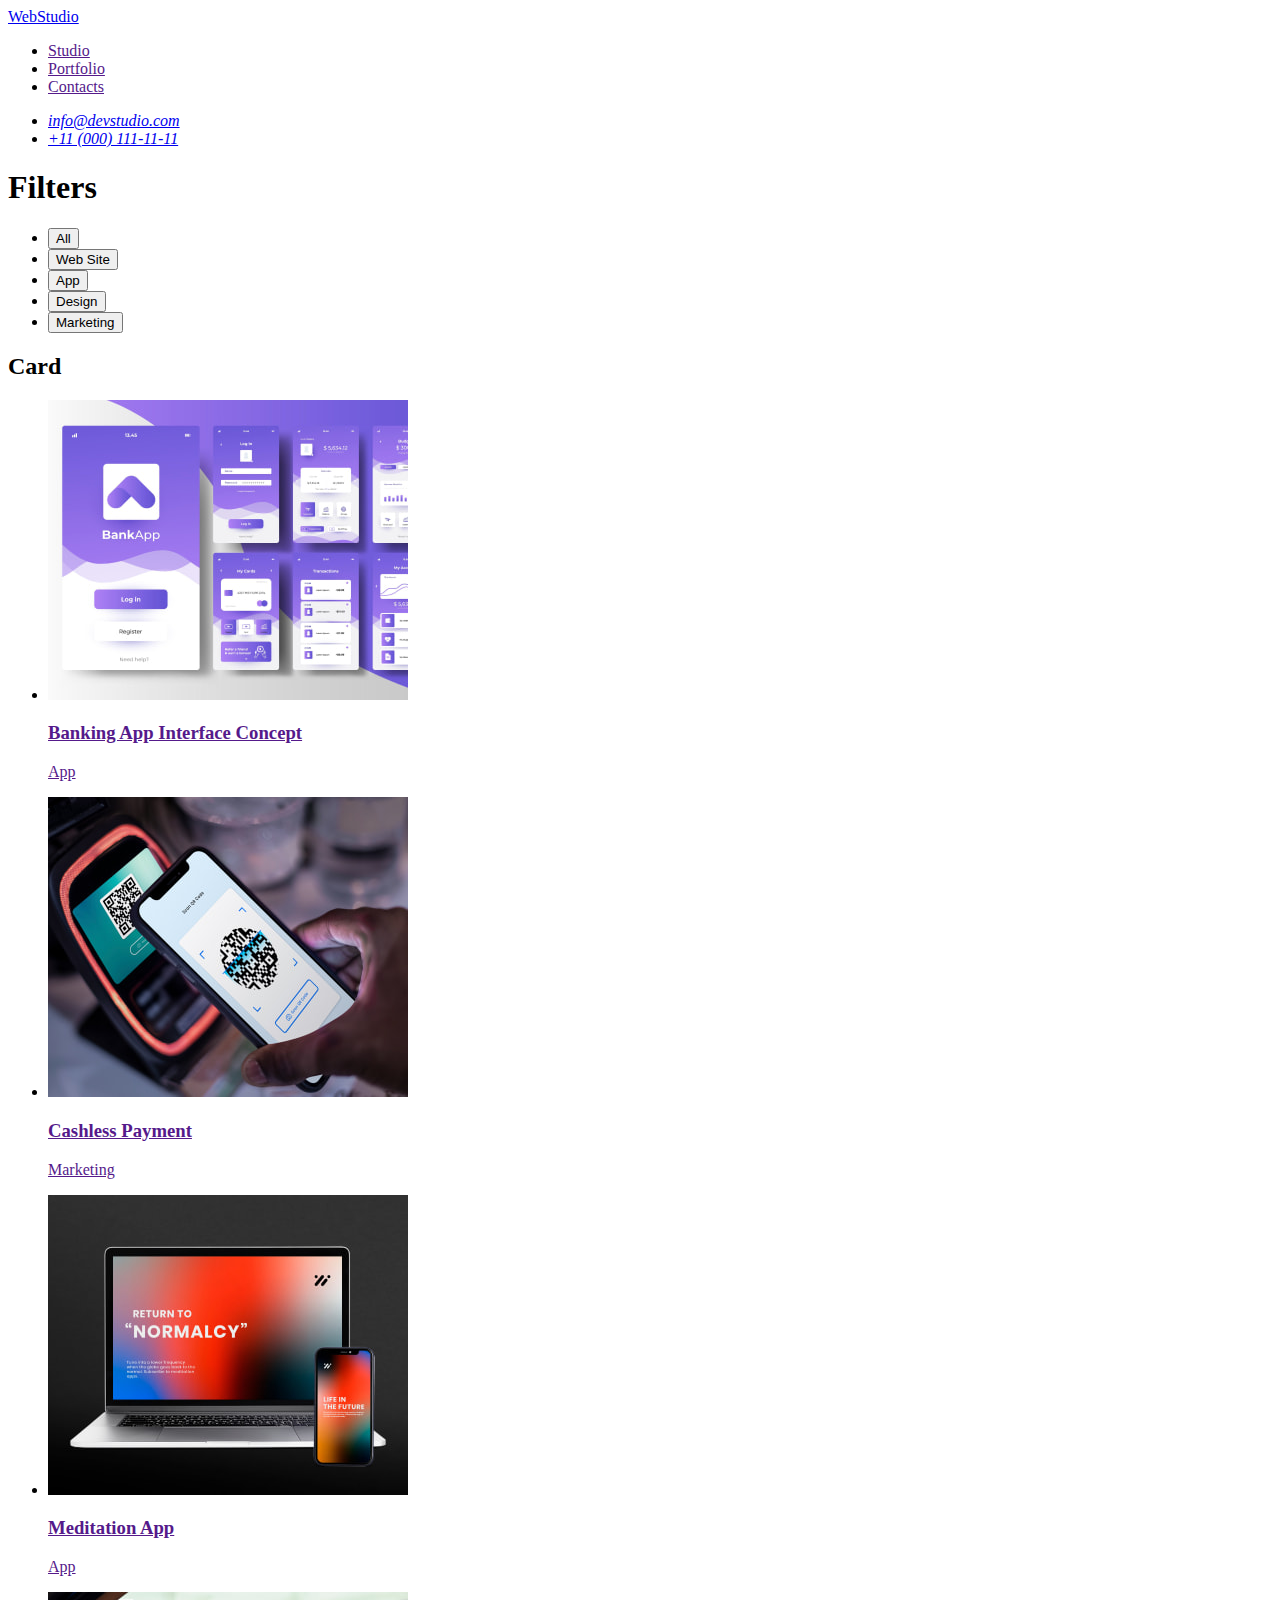
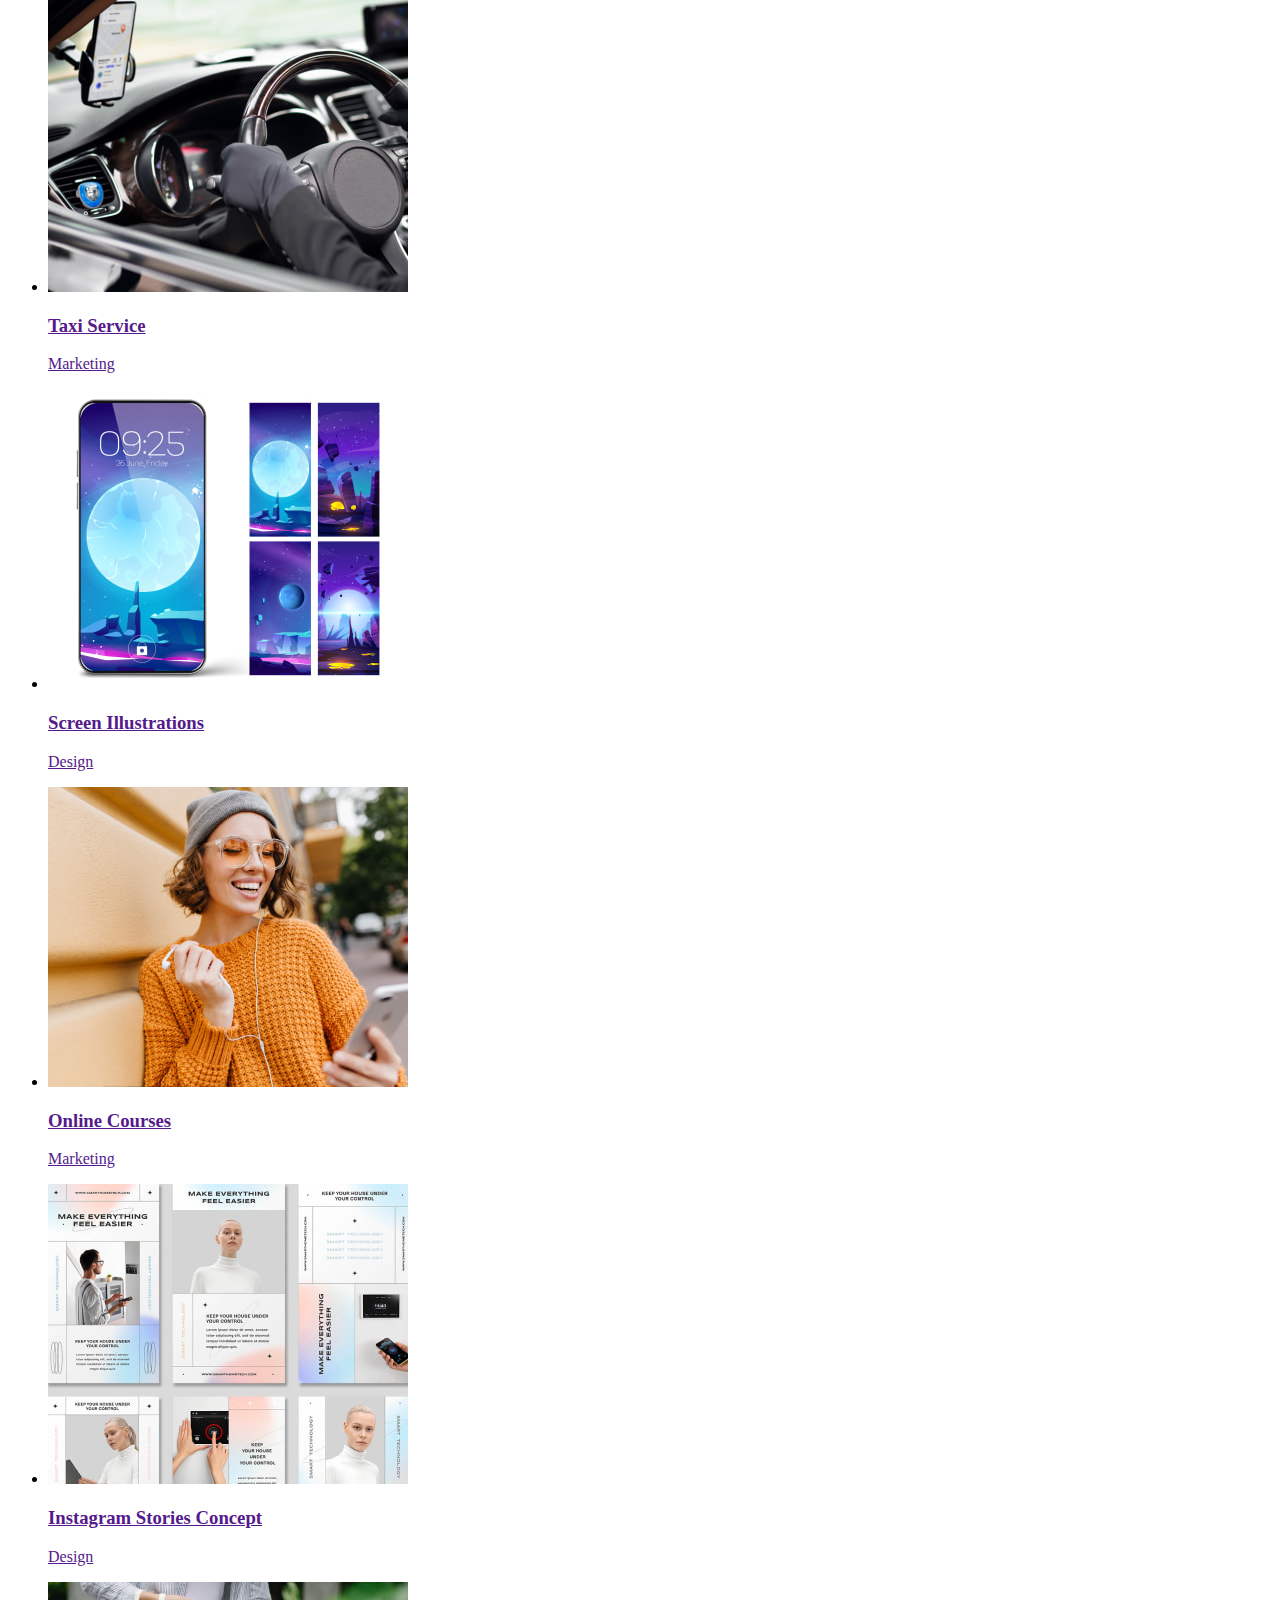
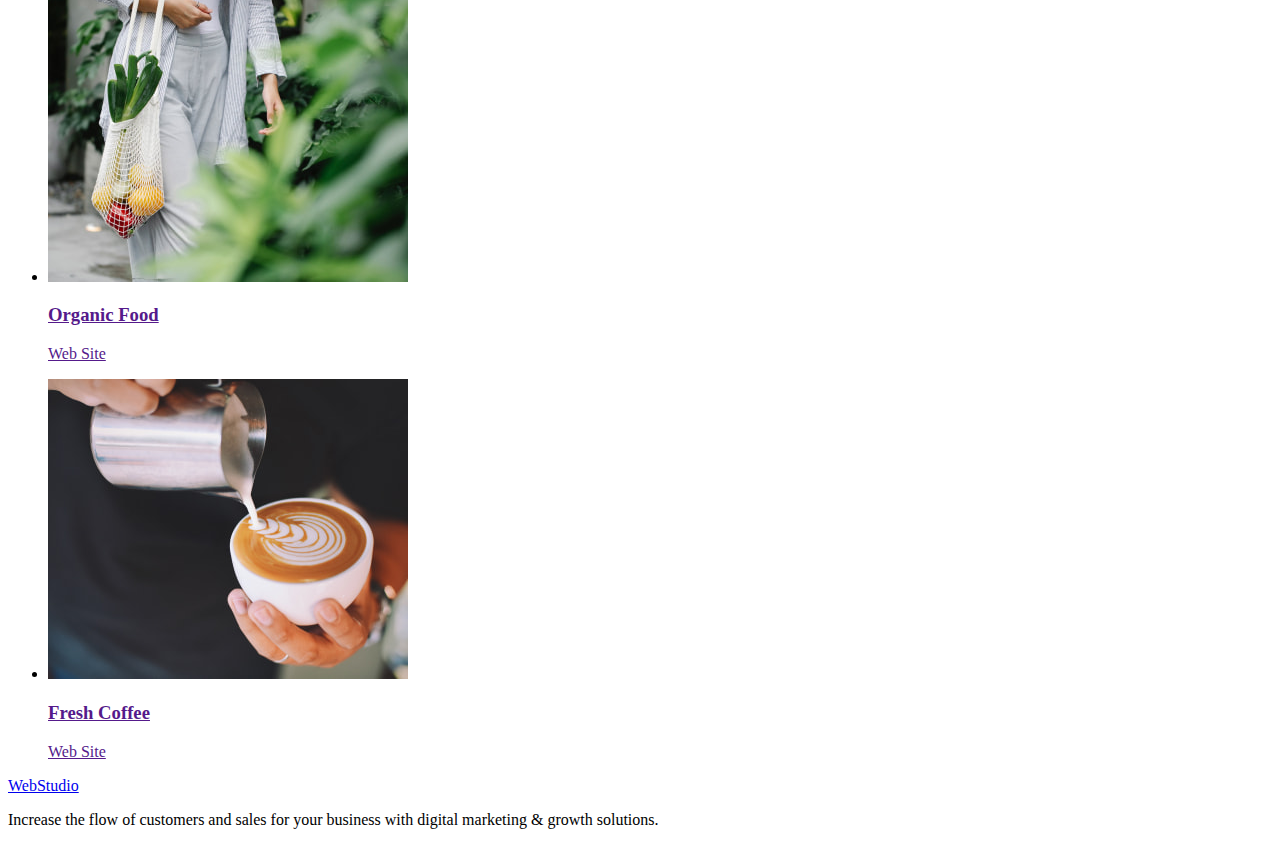
==== portfolio.html @ fb672f8a "update" ====
<!DOCTYPE html>
<html lang="en">
  <head>
    <meta charset="UTF-8" />
    <meta http-equiv="X-UA-Compatible" content="IE=edge" />
    <meta name="viewport" content="width=device-width, initial-scale=1.0" />
    <title>Portfolio</title>
  </head>
  <body>
    <!-- Header section -->
    <header>
      <nav>
        <a href="./index.html">WebStudio</a>
        <ul>
          <li>
            <a href="">Studio</a>
          </li>
          <li>
            <a href="">Portfolio</a>
          </li>
          <li>
            <a href="">Contacts</a>
          </li>
        </ul>
      </nav>
      <address>
        <ul>
          <li>
            <a href="mailto:info@devstudio.com">info@devstudio.com</a>
          </li>
          <li>
            <a href="tel:+110001111111">+11 (000) 111-11-11</a>
          </li>
        </ul>
      </address>
    </header>
    <!-- Filters -->
    <main>
      <h1>Filters</h1>
      <ul>
        <li>
          <button type="button">All</button>
        </li>
        <li>
          <button type="button">Web Site</button>
        </li>
        <li>
          <button type="button">App</button>
        </li>
        <li>
          <button type="button">Design</button>
        </li>
        <li>
          <button type="button">Marketing</button>
        </li>
      </ul>
      <!-- Cards -->
      <h2>Card</h2>
      <ul>
        <li>
          <a href="">
            <img src="./images/portfolio/interface-concept.jpg" alt="" />
            <h3>Banking App Interface Concept</h3>
            <p>App</p>
          </a>
        </li>
        <li>
          <a href="">
            <img src="./images/portfolio/cashless-payment.jpg" alt="" />
            <h3>Cashless Payment</h3>
            <p>Marketing</p>
          </a>
        </li>
        <li>
          <a href="">
            <img src="./images/portfolio/meditation-app.jpg" alt="" />
            <h3>Meditation App</h3>
            <p>App</p>
          </a>
        </li>
        <li>
          <a href="">
            <img src="./images/portfolio/taxi-service.jpg" alt="" />
            <h3>Taxi Service</h3>
            <p>Marketing</p>
          </a>
        </li>
        <li>
          <a href="">
            <img src="./images/portfolio/screen-illustrations.jpg" alt="" />
            <h3>Screen Illustrations</h3>
            <p>Design</p>
          </a>
        </li>
        <li>
          <a href="">
            <img src="./images/portfolio/online-courses.jpg" alt="" />
            <h3>Online Courses</h3>
            <p>Marketing</p>
          </a>
        </li>
        <li>
          <a href="">
            <img src="./images/portfolio/instagram-stories.jpg" alt="" />
            <h3>Instagram Stories Concept</h3>
            <p>Design</p>
          </a>
        </li>
        <li>
          <a href="">
            <img src="./images/portfolio/organic-food.jpg" alt="" />
            <h3>Organic Food</h3>
            <p>Web Site</p>
          </a>
        </li>
        <li>
          <a href="">
            <img src="./images/portfolio/fresh-coffee.jpg" alt="" />
            <h3>Fresh Coffee</h3>
            <p>Web Site</p>
          </a>
        </li>
      </ul>
    </main>
    <!-- Footer Section -->
    <footer>
      <a href="./index.html">WebStudio</a>
      <p>
        Increase the flow of customers and sales for your business with digital
        marketing & growth solutions.
      </p>
    </footer>
  </body>
</html>
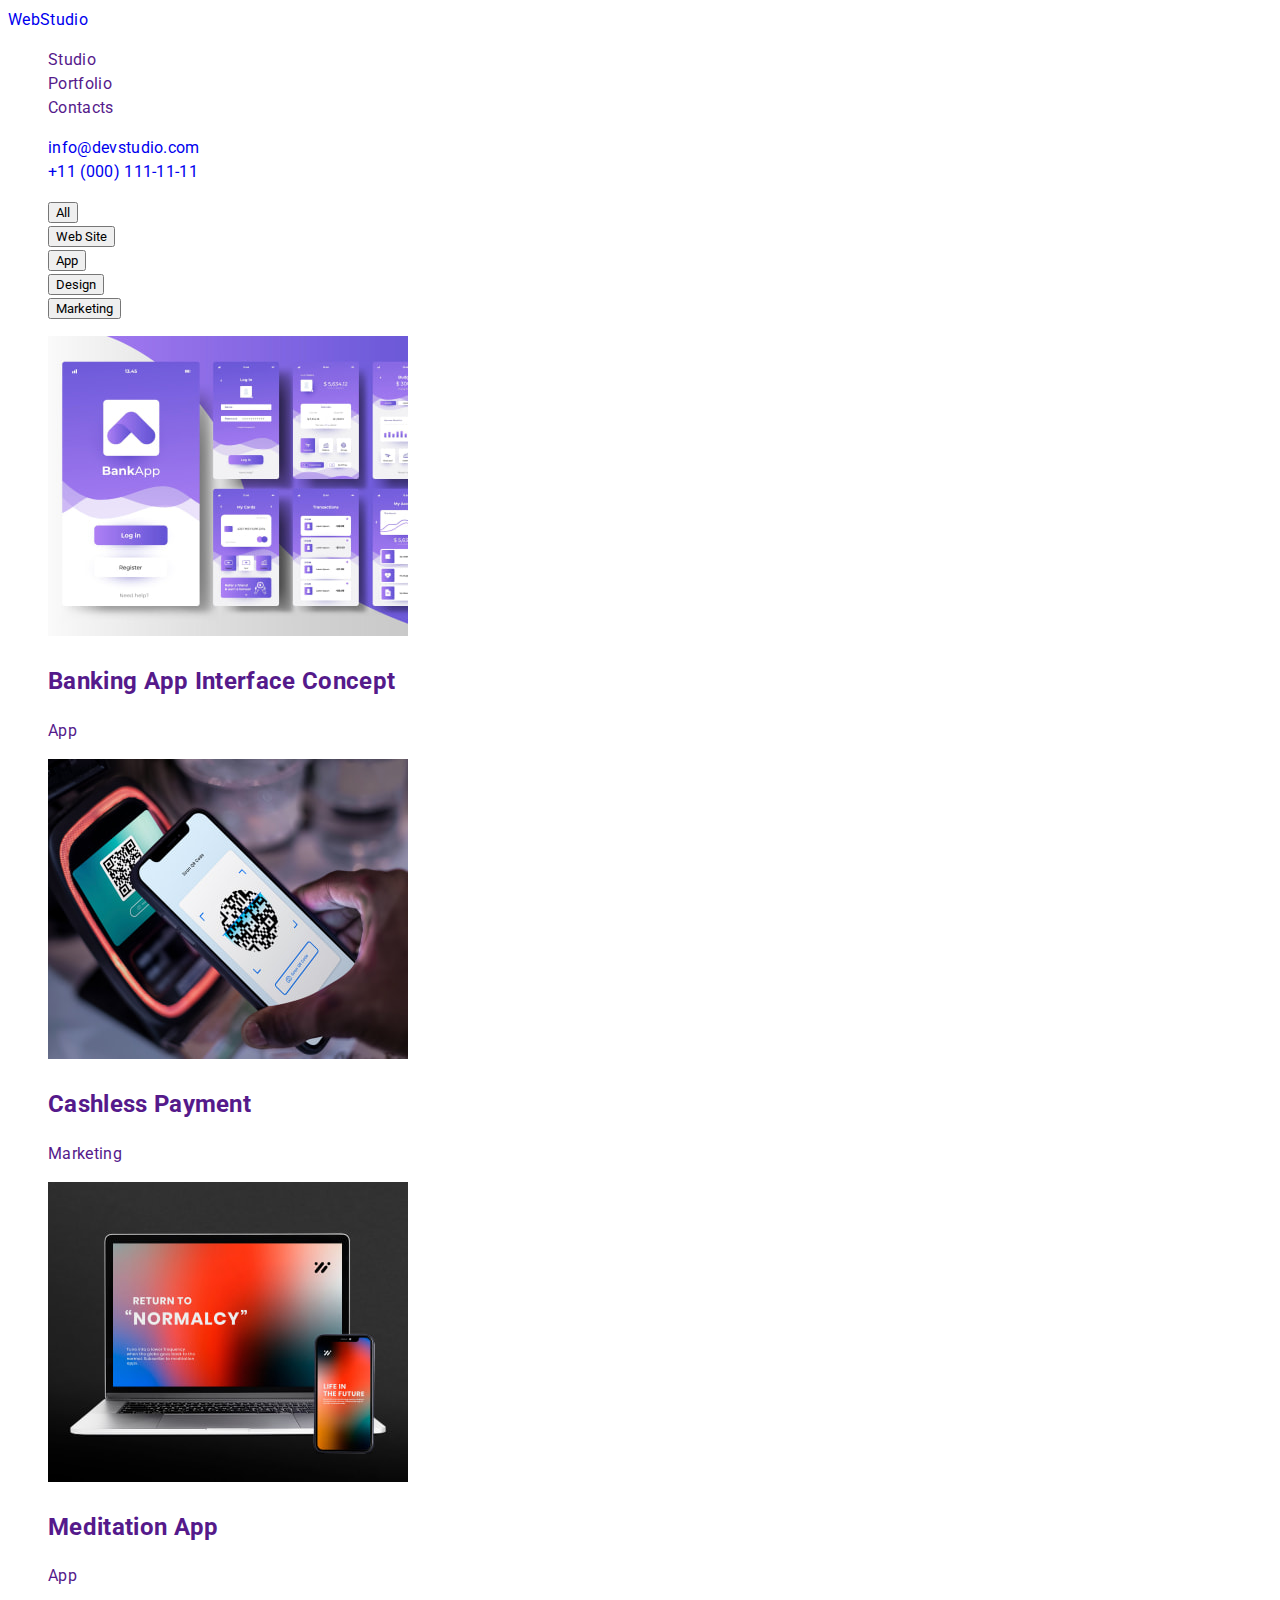
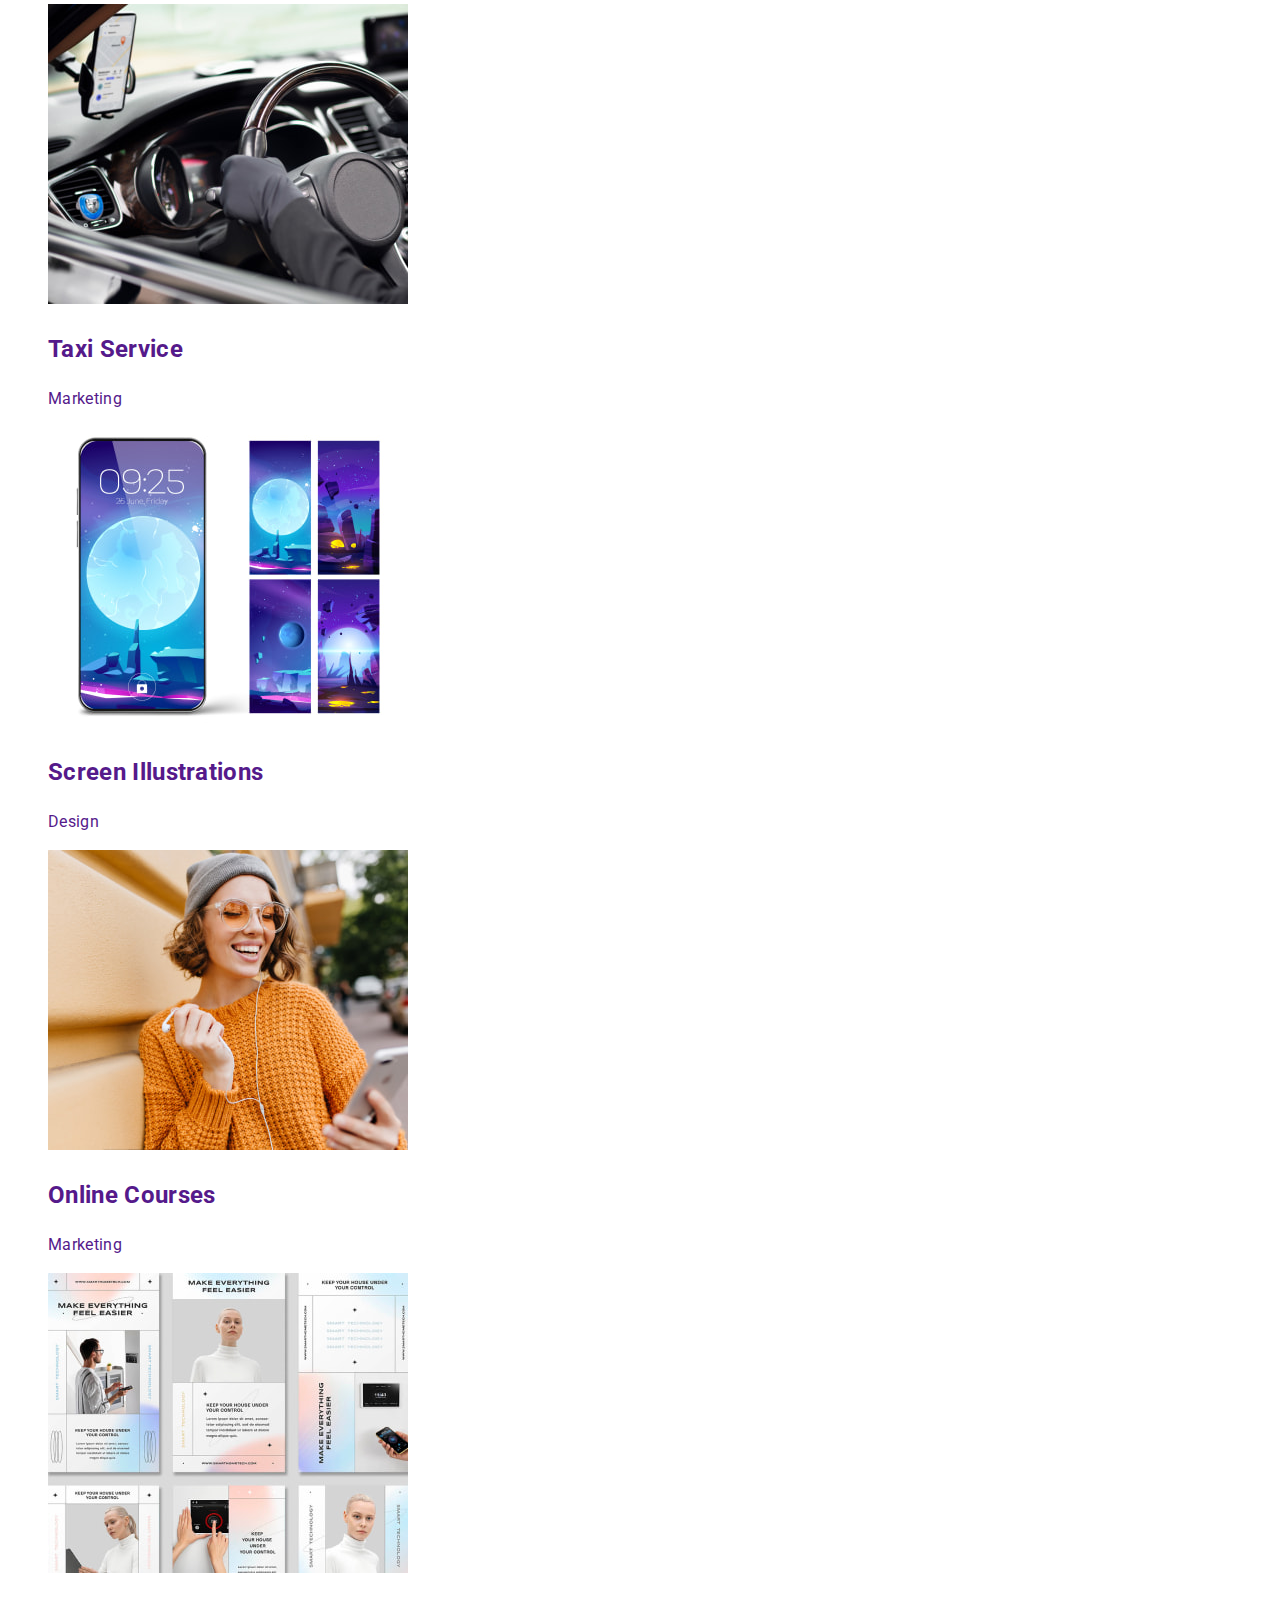
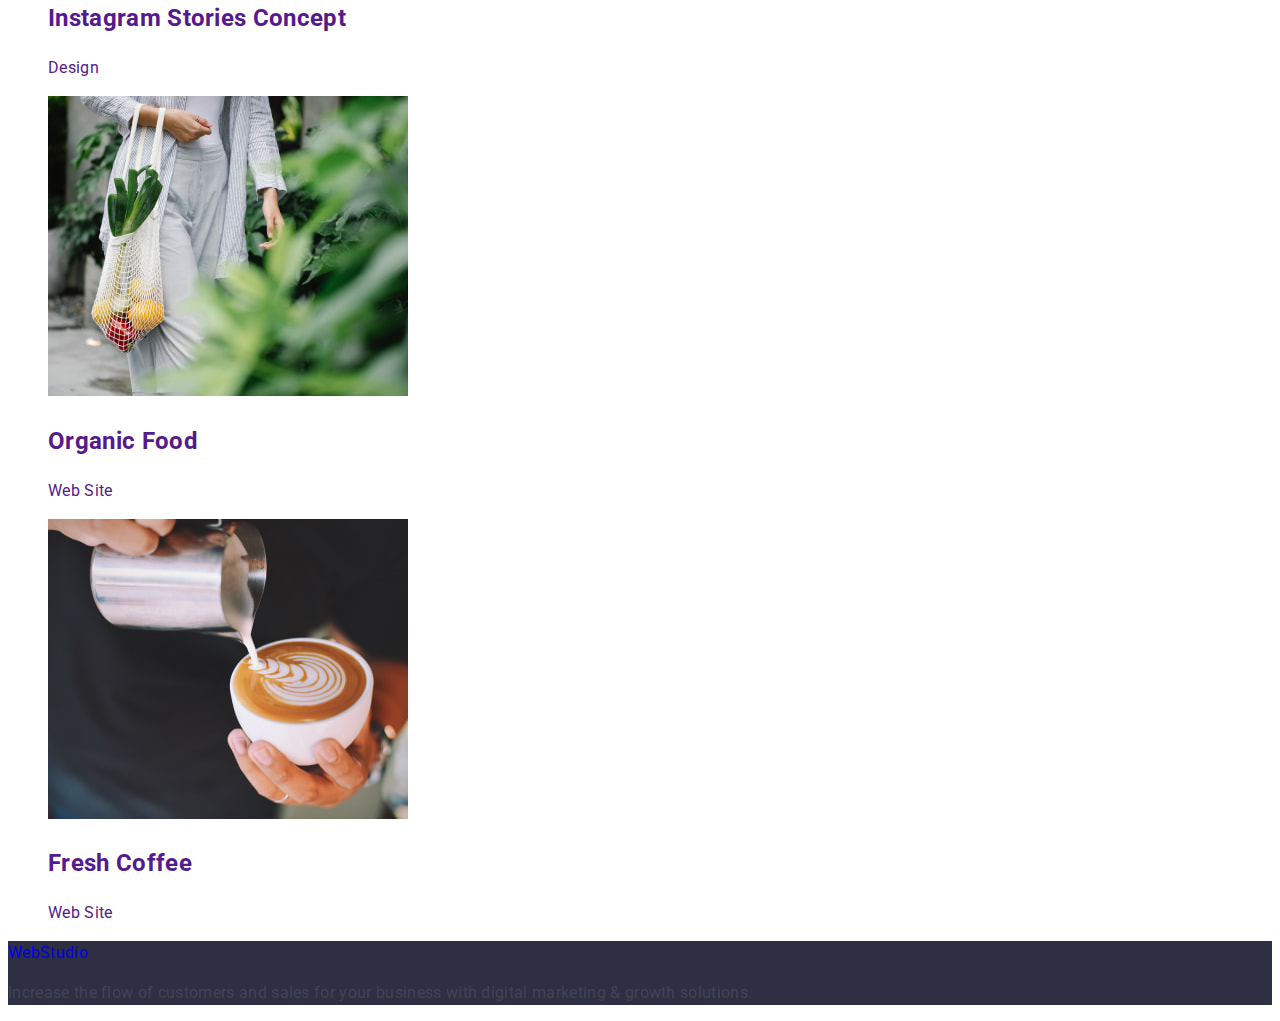
==== commit 93bdcd41: "update" ====
--- a/portfolio.html
+++ b/portfolio.html
@@ -5,127 +5,195 @@
     <meta http-equiv="X-UA-Compatible" content="IE=edge" />
     <meta name="viewport" content="width=device-width, initial-scale=1.0" />
     <title>Portfolio</title>
+    <!-- Fonts styles -->
+    <link rel="preconnect" href="https://fonts.googleapis.com" />
+    <link rel="preconnect" href="https://fonts.gstatic.com" crossorigin />
+    <link
+      rel="stylesheet"
+      href="https://fonts.googleapis.com/css2?family=Raleway:wght@800&family=Roboto:wght@400;500;700&display=swap"
+    />
+    <!-- Custom styles -->
+    <link rel="stylesheet" href="./css/styles.css" />
   </head>
   <body>
     <!-- Header section -->
-    <header>
-      <nav>
-        <a href="./index.html">WebStudio</a>
-        <ul>
-          <li>
-            <a href="">Studio</a>
-          </li>
-          <li>
-            <a href="">Portfolio</a>
-          </li>
-          <li>
-            <a href="">Contacts</a>
+    <header class="header">
+      <nav class="header-nav">
+        <a class="header-logo link" href="./index.html">WebStudio</a>
+        <ul class="header-nav-list list">
+          <li class="header-nav-item">
+            <a class="header-nav-link link" href="">Studio</a>
+          </li>
+          <li class="header-nav-item">
+            <a class="header-nav-link link" href="">Portfolio</a>
+          </li>
+          <li class="header-nav-item">
+            <a class="header-nav-link link" href="">Contacts</a>
           </li>
         </ul>
       </nav>
-      <address>
-        <ul>
-          <li>
-            <a href="mailto:info@devstudio.com">info@devstudio.com</a>
-          </li>
-          <li>
-            <a href="tel:+110001111111">+11 (000) 111-11-11</a>
+      <address class="header-address contact-address">
+        <ul class="header-address-list list">
+          <li class="header-address-item">
+            <a class="header-address-link link" href="mailto:info@devstudio.com"
+              >info@devstudio.com</a
+            >
+          </li>
+          <li class="header-address-item">
+            <a class="header-address-link link" href="tel:+110001111111"
+              >+11 (000) 111-11-11</a
+            >
           </li>
         </ul>
       </address>
     </header>
     <!-- Filters -->
-    <main>
-      <h1>Filters</h1>
-      <ul>
-        <li>
-          <button type="button">All</button>
-        </li>
-        <li>
-          <button type="button">Web Site</button>
-        </li>
-        <li>
-          <button type="button">App</button>
-        </li>
-        <li>
-          <button type="button">Design</button>
-        </li>
-        <li>
-          <button type="button">Marketing</button>
-        </li>
-      </ul>
-      <!-- Cards -->
-      <h2>Card</h2>
-      <ul>
-        <li>
-          <a href="">
-            <img src="./images/portfolio/interface-concept.jpg" alt="" />
-            <h3>Banking App Interface Concept</h3>
-            <p>App</p>
-          </a>
-        </li>
-        <li>
-          <a href="">
-            <img src="./images/portfolio/cashless-payment.jpg" alt="" />
-            <h3>Cashless Payment</h3>
-            <p>Marketing</p>
-          </a>
-        </li>
-        <li>
-          <a href="">
-            <img src="./images/portfolio/meditation-app.jpg" alt="" />
-            <h3>Meditation App</h3>
-            <p>App</p>
-          </a>
-        </li>
-        <li>
-          <a href="">
-            <img src="./images/portfolio/taxi-service.jpg" alt="" />
-            <h3>Taxi Service</h3>
-            <p>Marketing</p>
-          </a>
-        </li>
-        <li>
-          <a href="">
-            <img src="./images/portfolio/screen-illustrations.jpg" alt="" />
-            <h3>Screen Illustrations</h3>
-            <p>Design</p>
-          </a>
-        </li>
-        <li>
-          <a href="">
-            <img src="./images/portfolio/online-courses.jpg" alt="" />
-            <h3>Online Courses</h3>
-            <p>Marketing</p>
-          </a>
-        </li>
-        <li>
-          <a href="">
-            <img src="./images/portfolio/instagram-stories.jpg" alt="" />
-            <h3>Instagram Stories Concept</h3>
-            <p>Design</p>
-          </a>
-        </li>
-        <li>
-          <a href="">
-            <img src="./images/portfolio/organic-food.jpg" alt="" />
-            <h3>Organic Food</h3>
-            <p>Web Site</p>
-          </a>
-        </li>
-        <li>
-          <a href="">
-            <img src="./images/portfolio/fresh-coffee.jpg" alt="" />
-            <h3>Fresh Coffee</h3>
-            <p>Web Site</p>
-          </a>
-        </li>
-      </ul>
+    <main class="main">
+      <section class="filters">
+        <h1 class="visually-hidden">Filters</h1>
+        <ul class="filters-list list">
+          <li class="filters-item">
+            <button class="btn" type="button">All</button>
+          </li>
+          <li class="filters-item">
+            <button class="btn" type="button">Web Site</button>
+          </li>
+          <li class="filters-item">
+            <button class="btn" type="button">App</button>
+          </li>
+          <li class="filters-item">
+            <button class="btn" type="button">Design</button>
+          </li>
+          <li class="filters-item">
+            <button class="btn" type="button">Marketing</button>
+          </li>
+        </ul>
+        <!-- Cards -->
+        <ul class="cards-list list">
+          <li class="cards-item">
+            <a class="cards-link link" href="">
+              <img
+                class="cards-img"
+                src="./images/portfolio/interface-concept.jpg"
+                alt=""
+                width="360"
+                height="300"
+              />
+              <h2 class="cards-title">Banking App Interface Concept</h2>
+              <p class="cards-subtitle">App</p>
+            </a>
+          </li>
+          <li class="cards-item">
+            <a class="cards-link link" href="">
+              <img
+                class="cards-img"
+                src="./images/portfolio/cashless-payment.jpg"
+                alt=""
+                width="360"
+                height="300"
+              />
+              <h2 class="cards-title">Cashless Payment</h2>
+              <p class="cards-subtitle">Marketing</p>
+            </a>
+          </li>
+          <li class="cards-item">
+            <a class="cards-link link" href="">
+              <img
+                class="cards-img"
+                src="./images/portfolio/meditation-app.jpg"
+                alt=""
+                width="360"
+                height="300"
+              />
+              <h2 class="cards-title">Meditation App</h2>
+              <p class="cards-subtitle">App</p>
+            </a>
+          </li>
+          <li class="cards-item">
+            <a class="cards-link link" href="">
+              <img
+                class="cards-img"
+                src="./images/portfolio/taxi-service.jpg"
+                alt=""
+                width="360"
+                height="300"
+              />
+              <h2 class="cards-title">Taxi Service</h2>
+              <p class="cards-subtitle">Marketing</p>
+            </a>
+          </li>
+          <li class="cards-item">
+            <a class="cards-link link" href="">
+              <img
+                class="cards-img"
+                src="./images/portfolio/screen-illustrations.jpg"
+                alt=""
+                width="360"
+                height="300"
+              />
+              <h2 class="cards-title">Screen Illustrations</h2>
+              <p class="cards-subtitle">Design</p>
+            </a>
+          </li>
+          <li class="cards-item">
+            <a class="cards-link link" href="">
+              <img
+                class="cards-img"
+                src="./images/portfolio/online-courses.jpg"
+                alt=""
+                width="360"
+                height="300"
+              />
+              <h2 class="cards-title">Online Courses</h2>
+              <p class="cards-subtitle">Marketing</p>
+            </a>
+          </li>
+          <li class="cards-item">
+            <a class="cards-link link" href="">
+              <img
+                class="cards-img"
+                src="./images/portfolio/instagram-stories.jpg"
+                alt=""
+                width="360"
+                height="300"
+              />
+              <h2 class="cards-title">Instagram Stories Concept</h2>
+              <p class="cards-subtitle">Design</p>
+            </a>
+          </li>
+          <li class="cards-item">
+            <a class="cards-link link" href="">
+              <img
+                class="cards-img"
+                src="./images/portfolio/organic-food.jpg"
+                alt=""
+                width="360"
+                height="300"
+              />
+              <h2 class="cards-title">Organic Food</h2>
+              <p class="cards-subtitle">Web Site</p>
+            </a>
+          </li>
+          <li class="cards-item">
+            <a class="cards-link link" href="">
+              <img
+                class="cards-img"
+                src="./images/portfolio/fresh-coffee.jpg"
+                alt=""
+                width="360"
+                height="300"
+              />
+              <h2 class="cards-title">Fresh Coffee</h2>
+              <p class="cards-subtitle">Web Site</p>
+            </a>
+          </li>
+        </ul>
+      </section>
     </main>
     <!-- Footer Section -->
-    <footer>
-      <a href="./index.html">WebStudio</a>
-      <p>
+    <footer class="footer">
+      <a class="footer-link link" href="./index.html">WebStudio</a>
+      <p class="footer-text">
         Increase the flow of customers and sales for your business with digital
         marketing & growth solutions.
       </p>
--- a/css/styles.css
+++ b/css/styles.css
@@ -0,0 +1,169 @@
+:root {
+  /* Fonts */
+  --primary-font: Roboto;
+  --secondary-font: Raleway;
+  /* Color */
+  --main-txt-cl: #434455;
+  --secondary-txt-cl: #2e2f42;
+}
+
+body {
+  font-family: var(--primary-font);
+  font-size: 16px;
+  line-height: 1.5;
+  letter-spacing: 0.02em;
+  color: var(--main-txt-cl);
+}
+
+/* Base styles */
+
+.link {
+  text-decoration: none;
+}
+.list {
+  list-style: none;
+}
+
+.btn {
+  font-family: inherit;
+}
+
+.visually-hidden {
+  position: absolute;
+  width: 1px;
+  height: 1px;
+  margin: -1px;
+  border: 0;
+  padding: 0;
+
+  white-space: nowrap;
+  clip-path: inset(100%);
+  clip: rect(0 0 0 0);
+  overflow: hidden;
+}
+
+.hero {
+  background-color: #2e2f42;
+}
+
+.contact-address {
+  font-style: normal;
+}
+
+.footer {
+  background-color: #2e2f42;
+}
+
+/* WebStudio */
+.header {
+}
+.header-nav {
+}
+.header-nav-link {
+}
+.header-nav-list {
+}
+.header-nav-item {
+}
+.header-address {
+}
+.contact-address {
+}
+.header-address-list {
+}
+.header-address-item {
+}
+.header-address-link {
+}
+.hero {
+}
+.hero-title {
+}
+.feature {
+}
+.feature-list {
+}
+.feature-item {
+}
+.feature-title {
+}
+.feature-text {
+}
+.about {
+}
+.about-title {
+}
+.about-list {
+}
+.about-item {
+}
+.about-img {
+}
+.team {
+}
+.team-heading {
+}
+.team-list {
+}
+.team-item {
+}
+.team-img {
+}
+.team-title {
+}
+.team-subtitle {
+}
+.footer {
+}
+.main {
+}
+
+/* Portfolio */
+.header {
+}
+.header-nav {
+}
+.header-logo {
+}
+.header-nav-list {
+}
+.header-nav-item {
+}
+.header-nav-link {
+}
+.header-address {
+}
+.contact-address {
+}
+.header-address-list {
+}
+.header-address-item {
+}
+.header-address-link {
+}
+.main {
+}
+.filters {
+}
+.filters-list {
+}
+.filters-item {
+}
+.cards-list {
+}
+.cards-item {
+}
+.cards-link {
+}
+.cards-img {
+}
+.cards-title {
+}
+.cards-subtitle {
+}
+.footer {
+}
+.footer-link {
+}
+.footer-text {
+}
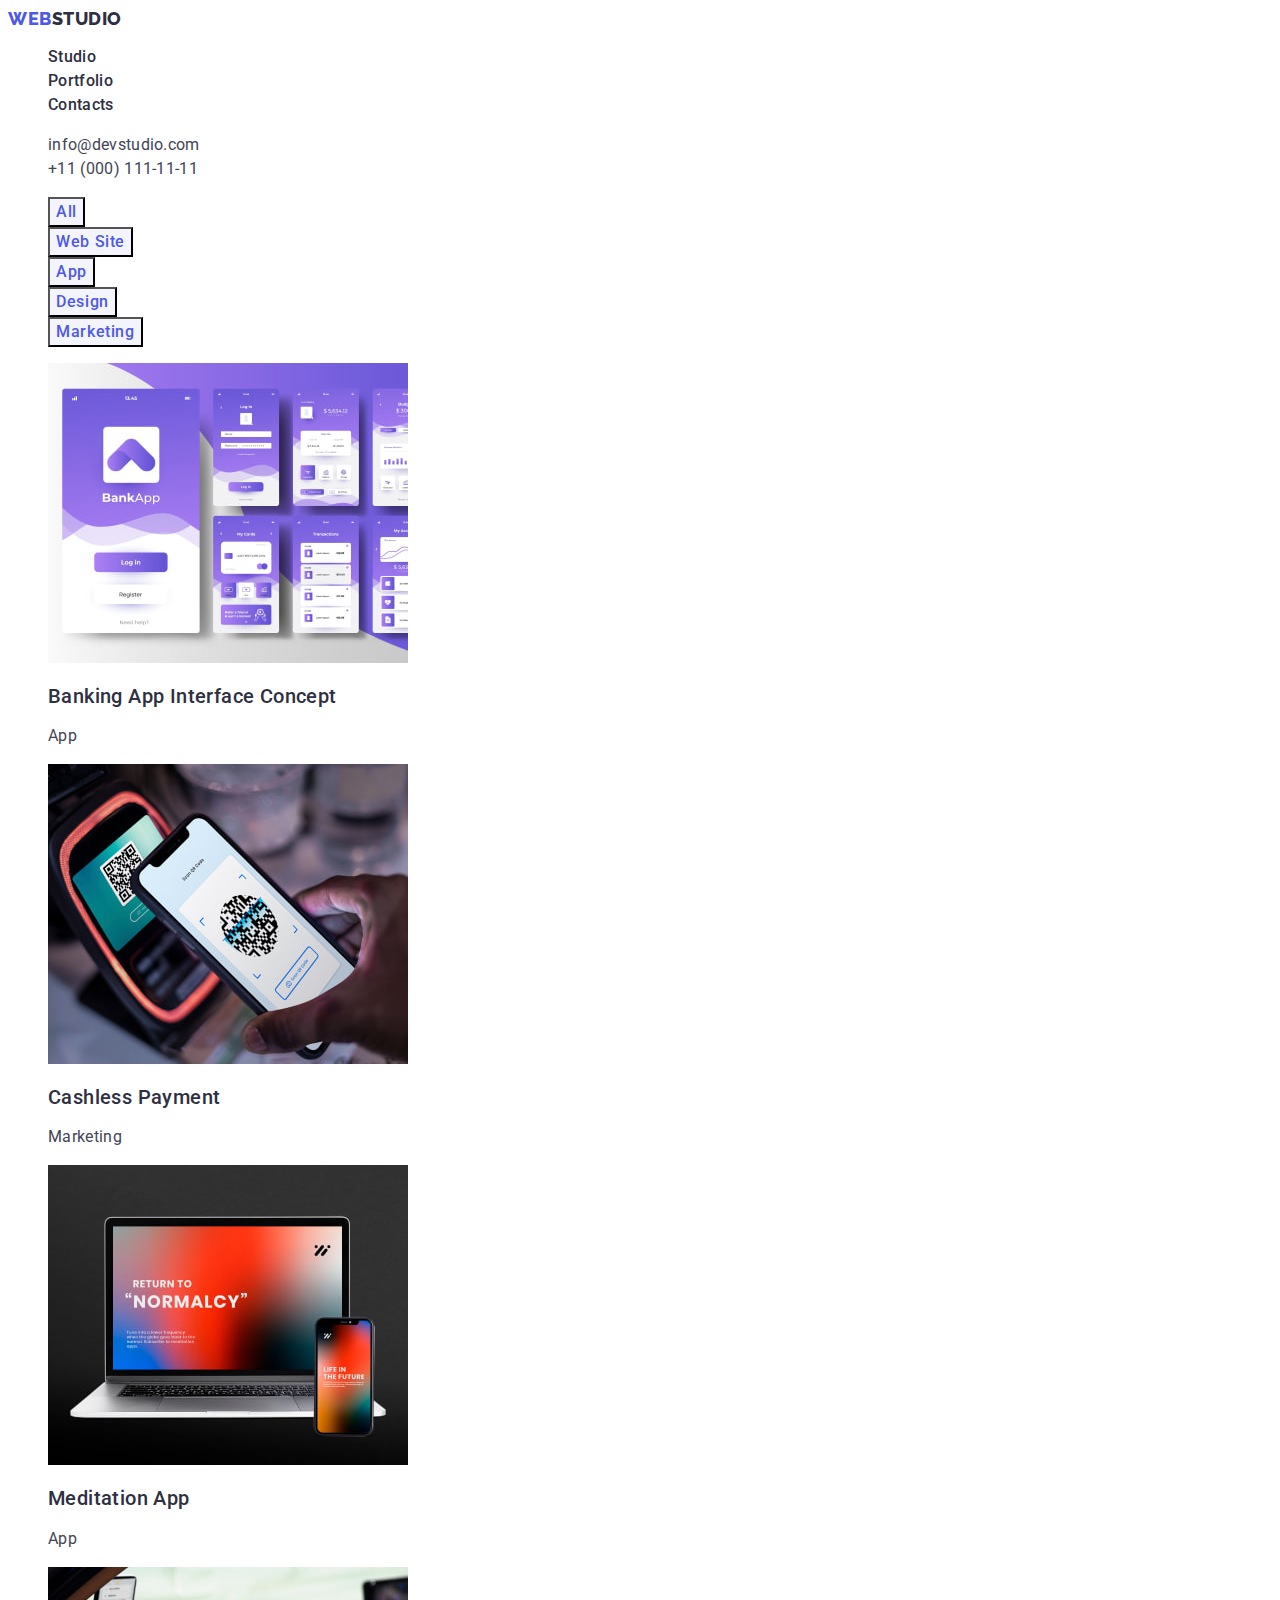
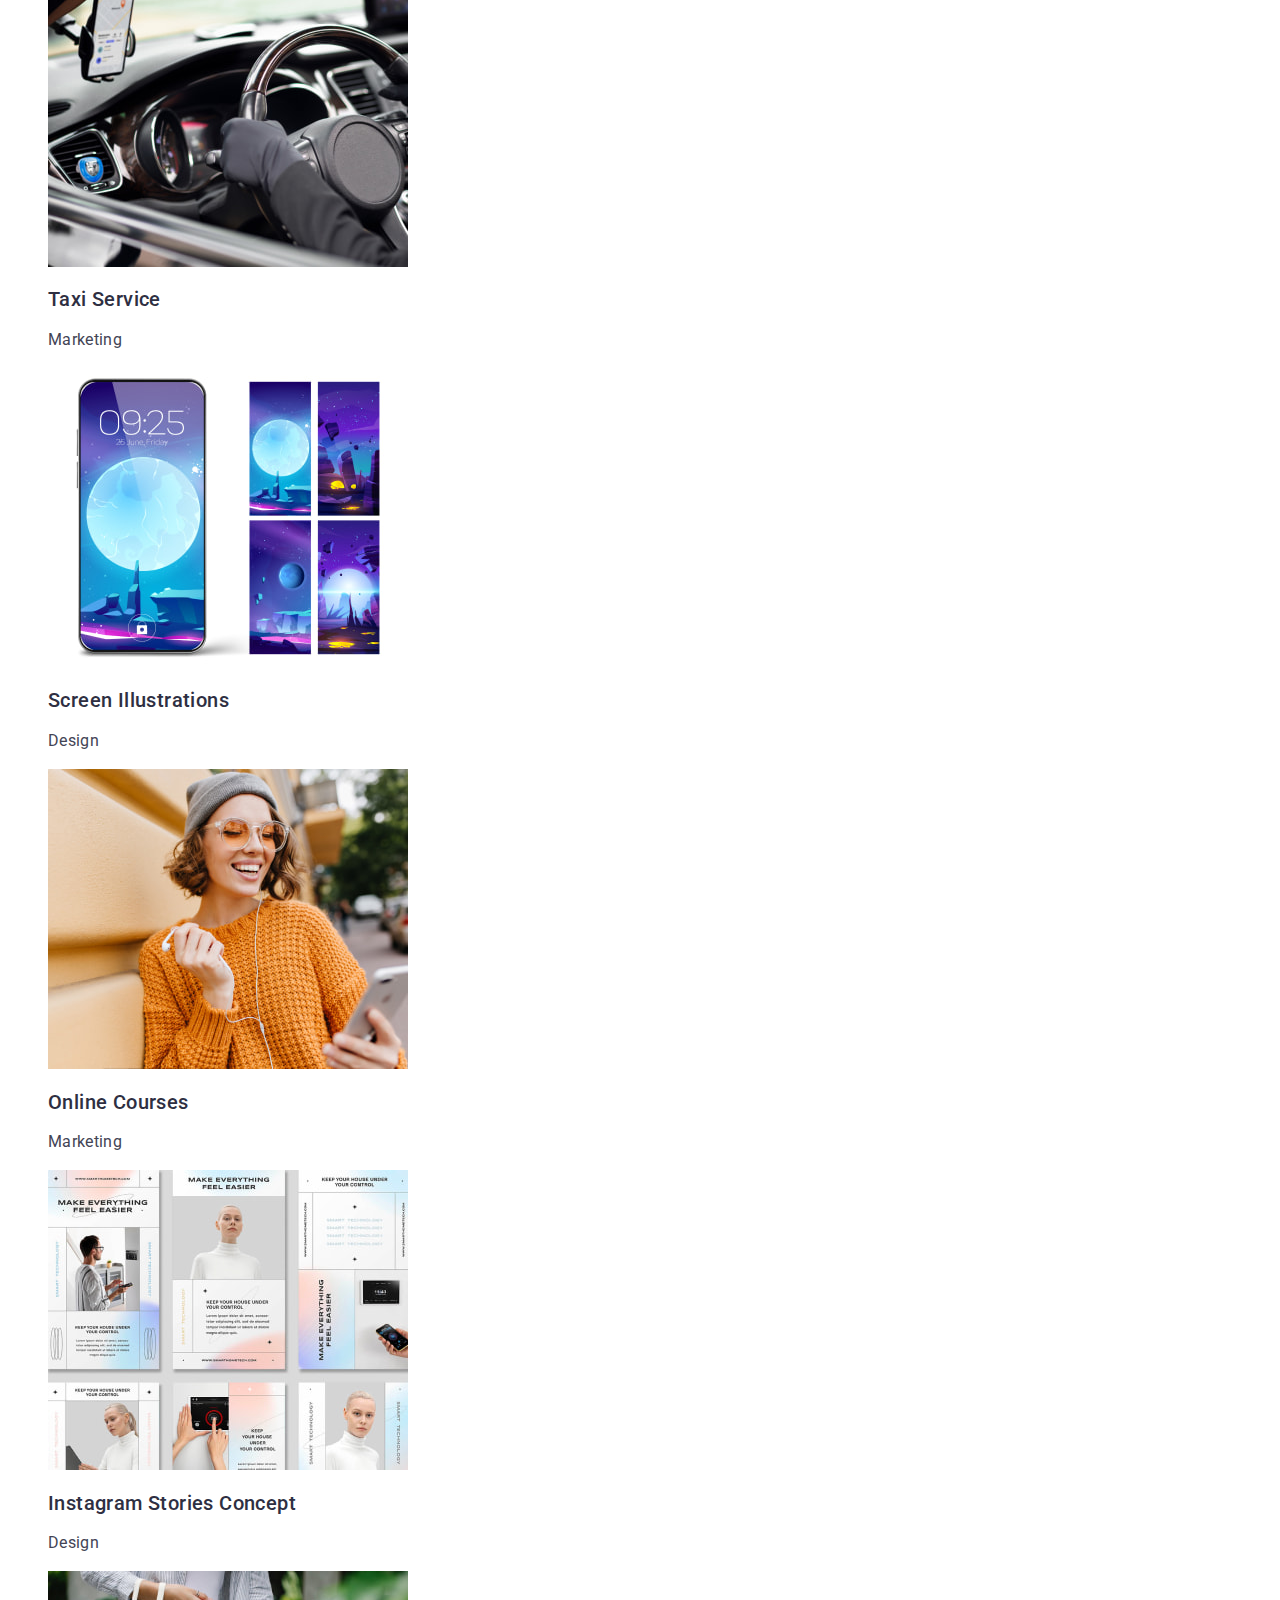
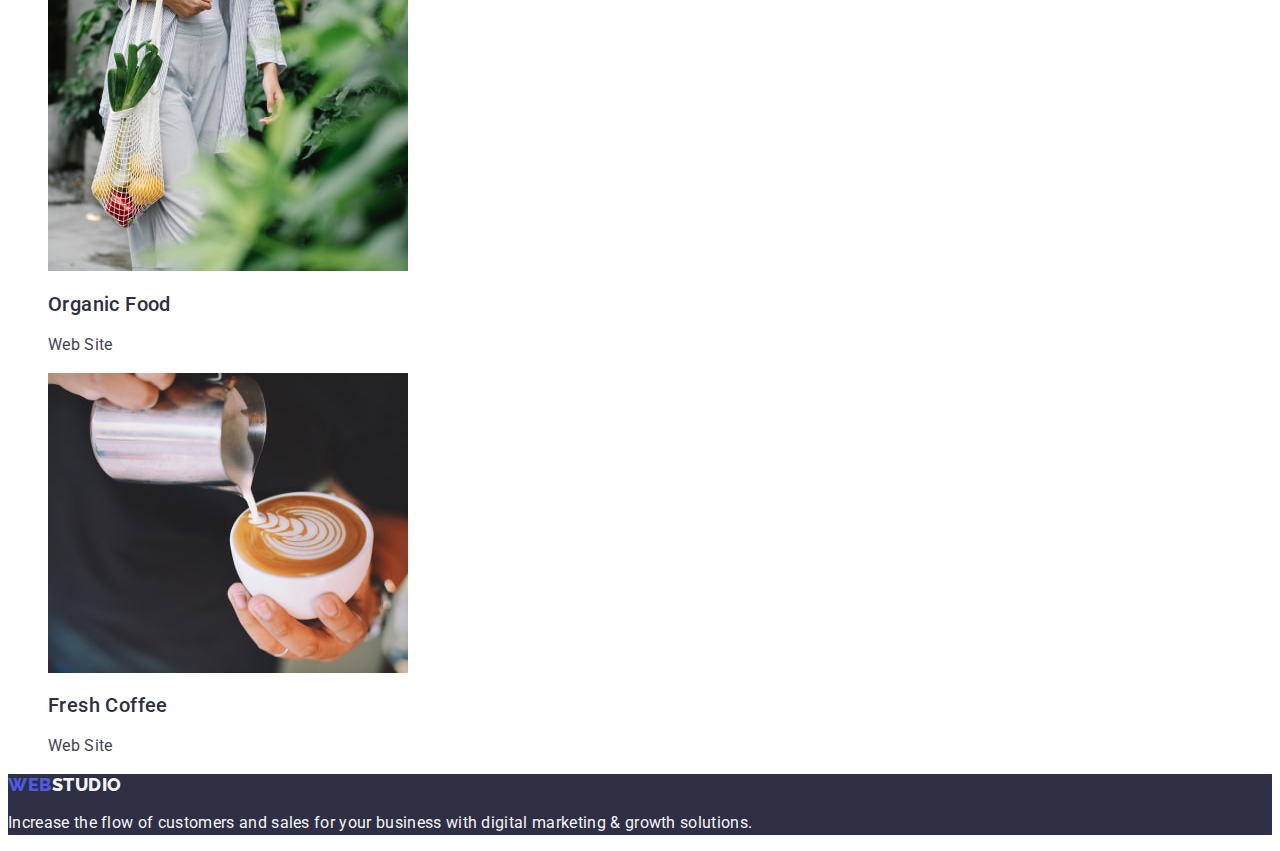
==== commit 52686dca: "update" ====
--- a/portfolio.html
+++ b/portfolio.html
@@ -4,196 +4,198 @@
     <meta charset="UTF-8" />
     <meta http-equiv="X-UA-Compatible" content="IE=edge" />
     <meta name="viewport" content="width=device-width, initial-scale=1.0" />
-    <title>Portfolio</title>
-    <!-- Fonts styles -->
+
     <link rel="preconnect" href="https://fonts.googleapis.com" />
     <link rel="preconnect" href="https://fonts.gstatic.com" crossorigin />
     <link
+      href="https://fonts.googleapis.com/css2?family=Raleway:wght@800&family=Roboto:wght@400;500;700;900&display=swap"
       rel="stylesheet"
-      href="https://fonts.googleapis.com/css2?family=Raleway:wght@800&family=Roboto:wght@400;500;700&display=swap"
     />
-    <!-- Custom styles -->
+
     <link rel="stylesheet" href="./css/styles.css" />
+
+    <title>Document</title>
   </head>
   <body>
-    <!-- Header section -->
     <header class="header">
-      <nav class="header-nav">
-        <a class="header-logo link" href="./index.html">WebStudio</a>
-        <ul class="header-nav-list list">
-          <li class="header-nav-item">
-            <a class="header-nav-link link" href="">Studio</a>
-          </li>
-          <li class="header-nav-item">
-            <a class="header-nav-link link" href="">Portfolio</a>
-          </li>
-          <li class="header-nav-item">
-            <a class="header-nav-link link" href="">Contacts</a>
+      <!-- navigation menu  -->
+      <nav>
+        <a class="header-logo link" href="./index.html">
+          Web<span class="header-studio-color">Studio</span>
+        </a>
+        <ul class="list">
+          <li>
+            <a class="header-link link" href="./index.html">Studio</a>
+          </li>
+          <li>
+            <a class="header-link link" href="./portfolio.html">Portfolio</a>
+          </li>
+          <li>
+            <a class="header-link link" href="">Contacts</a>
           </li>
         </ul>
       </nav>
-      <address class="header-address contact-address">
-        <ul class="header-address-list list">
-          <li class="header-address-item">
-            <a class="header-address-link link" href="mailto:info@devstudio.com"
+      <address class="header-adaress list">
+        <ul class="list">
+          <li>
+            <a class="header-adaress link" href="mailto:info@devstudio.com"
               >info@devstudio.com</a
             >
           </li>
-          <li class="header-address-item">
-            <a class="header-address-link link" href="tel:+110001111111"
+          <li>
+            <a class="header-adaress link" href="tel:+110001111111"
               >+11 (000) 111-11-11</a
             >
           </li>
         </ul>
       </address>
     </header>
-    <!-- Filters -->
-    <main class="main">
-      <section class="filters">
-        <h1 class="visually-hidden">Filters</h1>
-        <ul class="filters-list list">
-          <li class="filters-item">
-            <button class="btn" type="button">All</button>
-          </li>
-          <li class="filters-item">
-            <button class="btn" type="button">Web Site</button>
-          </li>
-          <li class="filters-item">
-            <button class="btn" type="button">App</button>
-          </li>
-          <li class="filters-item">
-            <button class="btn" type="button">Design</button>
-          </li>
-          <li class="filters-item">
-            <button class="btn" type="button">Marketing</button>
-          </li>
-        </ul>
-        <!-- Cards -->
-        <ul class="cards-list list">
-          <li class="cards-item">
-            <a class="cards-link link" href="">
-              <img
-                class="cards-img"
+    <!-- main -->
+    <main>
+      <section>
+        <h1 class="portfolio-heading">portfolio list</h1>
+        <!-- potfolio button -->
+        <ul class="list">
+          <li>
+            <button class="pf-btn cursor-focus-pf" type="button">All</button>
+          </li>
+          <li>
+            <button class="pf-btn cursor-focus-pf" type="button">
+              Web Site
+            </button>
+          </li>
+          <li>
+            <button class="pf-btn cursor-focus-pf" type="button">App</button>
+          </li>
+          <li>
+            <button class="pf-btn cursor-focus-pf" type="button">Design</button>
+          </li>
+          <li>
+            <button class="pf-btn cursor-focus-pf" type="button">
+              Marketing
+            </button>
+          </li>
+        </ul>
+        <!-- portfolio img -->
+        <ul class="list">
+          <li>
+            <a class="link" href="">
+              <img
                 src="./images/portfolio/interface-concept.jpg"
-                alt=""
-                width="360"
-                height="300"
-              />
-              <h2 class="cards-title">Banking App Interface Concept</h2>
-              <p class="cards-subtitle">App</p>
-            </a>
-          </li>
-          <li class="cards-item">
-            <a class="cards-link link" href="">
-              <img
-                class="cards-img"
+                alt="Banking App Interface Concept"
+                width="360"
+                height="300"
+              />
+              <h2 class="project-heading">Banking App Interface Concept</h2>
+              <p class="project-direction">App</p>
+            </a>
+          </li>
+          <li>
+            <a class="link" href="">
+              <img
                 src="./images/portfolio/cashless-payment.jpg"
-                alt=""
-                width="360"
-                height="300"
-              />
-              <h2 class="cards-title">Cashless Payment</h2>
-              <p class="cards-subtitle">Marketing</p>
-            </a>
-          </li>
-          <li class="cards-item">
-            <a class="cards-link link" href="">
-              <img
-                class="cards-img"
+                alt="Cashless Payment"
+                width="360"
+                height="300"
+              />
+              <h2 class="project-heading">Cashless Payment</h2>
+              <p class="project-direction">Marketing</p>
+            </a>
+          </li>
+          <li>
+            <a class="link" href="">
+              <img
                 src="./images/portfolio/meditation-app.jpg"
-                alt=""
-                width="360"
-                height="300"
-              />
-              <h2 class="cards-title">Meditation App</h2>
-              <p class="cards-subtitle">App</p>
-            </a>
-          </li>
-          <li class="cards-item">
-            <a class="cards-link link" href="">
-              <img
-                class="cards-img"
+                alt="Meditation App"
+                width="360"
+                height="300"
+              />
+              <h2 class="project-heading">Meditation App</h2>
+              <p class="project-direction">App</p>
+            </a>
+          </li>
+          <li>
+            <a class="link" href="">
+              <img
                 src="./images/portfolio/taxi-service.jpg"
-                alt=""
-                width="360"
-                height="300"
-              />
-              <h2 class="cards-title">Taxi Service</h2>
-              <p class="cards-subtitle">Marketing</p>
-            </a>
-          </li>
-          <li class="cards-item">
-            <a class="cards-link link" href="">
-              <img
-                class="cards-img"
+                alt="Taxi Service"
+                width="360"
+                height="300"
+              />
+              <h2 class="project-heading">Taxi Service</h2>
+              <p class="project-direction">Marketing</p>
+            </a>
+          </li>
+          <li>
+            <a class="link" href="">
+              <img
                 src="./images/portfolio/screen-illustrations.jpg"
-                alt=""
-                width="360"
-                height="300"
-              />
-              <h2 class="cards-title">Screen Illustrations</h2>
-              <p class="cards-subtitle">Design</p>
-            </a>
-          </li>
-          <li class="cards-item">
-            <a class="cards-link link" href="">
-              <img
-                class="cards-img"
+                alt="Screen Illustrations"
+                width="360"
+                height="300"
+              />
+              <h2 class="project-heading">Screen Illustrations</h2>
+              <p class="project-direction">Design</p>
+            </a>
+          </li>
+          <li>
+            <a class="link" href="">
+              <img
                 src="./images/portfolio/online-courses.jpg"
-                alt=""
-                width="360"
-                height="300"
-              />
-              <h2 class="cards-title">Online Courses</h2>
-              <p class="cards-subtitle">Marketing</p>
-            </a>
-          </li>
-          <li class="cards-item">
-            <a class="cards-link link" href="">
-              <img
-                class="cards-img"
+                alt="Online Courses"
+                width="360"
+                height="300"
+              />
+              <h2 class="project-heading">Online Courses</h2>
+              <p class="project-direction">Marketing</p>
+            </a>
+          </li>
+          <li>
+            <a class="link" href="">
+              <img
                 src="./images/portfolio/instagram-stories.jpg"
-                alt=""
-                width="360"
-                height="300"
-              />
-              <h2 class="cards-title">Instagram Stories Concept</h2>
-              <p class="cards-subtitle">Design</p>
-            </a>
-          </li>
-          <li class="cards-item">
-            <a class="cards-link link" href="">
-              <img
-                class="cards-img"
+                alt="Instagram Stories Concept"
+                width="360"
+                height="300"
+              />
+              <h2 class="project-heading">Instagram Stories Concept</h2>
+              <p class="project-direction">Design</p>
+            </a>
+          </li>
+          <li>
+            <a class="link" href="">
+              <img
                 src="./images/portfolio/organic-food.jpg"
-                alt=""
-                width="360"
-                height="300"
-              />
-              <h2 class="cards-title">Organic Food</h2>
-              <p class="cards-subtitle">Web Site</p>
-            </a>
-          </li>
-          <li class="cards-item">
-            <a class="cards-link link" href="">
-              <img
-                class="cards-img"
+                alt="Organic Food"
+                width="360"
+                height="300"
+              />
+              <h2 class="project-heading">Organic Food</h2>
+              <p class="project-direction">Web Site</p>
+            </a>
+          </li>
+          <li>
+            <a class="link" href="">
+              <img
                 src="./images/portfolio/fresh-coffee.jpg"
-                alt=""
-                width="360"
-                height="300"
-              />
-              <h2 class="cards-title">Fresh Coffee</h2>
-              <p class="cards-subtitle">Web Site</p>
+                alt="Fresh Coffee"
+                width="360"
+                height="300"
+              />
+              <h2 class="project-heading">Fresh Coffee</h2>
+              <p class="project-direction">Web Site</p>
             </a>
           </li>
         </ul>
       </section>
     </main>
-    <!-- Footer Section -->
-    <footer class="footer">
-      <a class="footer-link link" href="./index.html">WebStudio</a>
-      <p class="footer-text">
+    <!-- footer section -->
+    <footer class="footer-section">
+      <a class="footer-logo link" href="./index.html">
+        Web
+        <span class="studio-footer-color">Studio</span>
+      </a>
+      <p class="footer-indent">
         Increase the flow of customers and sales for your business with digital
         marketing & growth solutions.
       </p>
--- a/css/styles.css
+++ b/css/styles.css
@@ -1,169 +1,248 @@
 :root {
-  /* Fonts */
-  --primary-font: Roboto;
-  --secondary-font: Raleway;
-  /* Color */
-  --main-txt-cl: #434455;
-  --secondary-txt-cl: #2e2f42;
+  --heading-color: #2e2f42;
+  --text-color: #434455;
+  --logo-clr-web: #4d5ae5;
+  --logo-clr-dark: #2e2f42;
+  --logo-clr-light: #f4f4fd;
+  --background-page: #ffffff;
+  --header-link-normal: #2e2f42;
+  --header-link-hover: #404bbf;
+  --address-normal: #434455;
+  --address-hover: #404bbf;
 }
 
 body {
-  font-family: var(--primary-font);
-  font-size: 16px;
-  line-height: 1.5;
-  letter-spacing: 0.02em;
-  color: var(--main-txt-cl);
-}
-
-/* Base styles */
-
+  font-family: 'Raleway', sans-serif;
+  font-family: 'Roboto', sans-serif;
+  color: var(--text-color);
+  background-color: var(--background-page);
+}
+
+.list {
+  list-style: none;
+}
 .link {
   text-decoration: none;
 }
-.list {
-  list-style: none;
-}
-
-.btn {
-  font-family: inherit;
-}
-
-.visually-hidden {
-  position: absolute;
-  width: 1px;
-  height: 1px;
-  margin: -1px;
-  border: 0;
-  padding: 0;
-
-  white-space: nowrap;
-  clip-path: inset(100%);
-  clip: rect(0 0 0 0);
-  overflow: hidden;
-}
-
-.hero {
+
+/* header  */
+.header-logo {
+  font-family: 'Raleway', sans-serif;
+  font-style: normal;
+  font-weight: 800;
+  font-size: 18px;
+  line-height: 1.17;
+  display: flex;
+  align-items: center;
+  letter-spacing: 0.03em;
+  text-transform: uppercase;
+  color: var(--logo-clr-web);
+}
+
+.header-studio-color {
+  color: var(--logo-clr-dark);
+}
+
+.header-link {
+  font-weight: 500;
+  font-size: 16px;
+  line-height: 1.5;
+  letter-spacing: 0.02em;
+  color: var(--header-link-normal);
+}
+
+.header-link:hover,
+.header-link:focus {
+  color: var(--header-link-hover);
+}
+
+.header-adaress {
+  font-style: normal;
+  font-size: 16px;
+  line-height: 1.5;
+  letter-spacing: 0.02em;
+  color: var(--address-normal);
+}
+
+.header-adaress:hover,
+.header-adaress:focus {
+  color: var(--address-hover);
+}
+
+/* hero */
+.hero-section {
   background-color: #2e2f42;
 }
 
-.contact-address {
-  font-style: normal;
-}
-
-.footer {
+.hero-heading {
+  font-family: 'Roboto', sans-serif;
+  font-weight: 700;
+  font-size: 56px;
+  line-height: 1.07;
+  text-align: center;
+  letter-spacing: 0.02em;
+  color: #ffffff;
+}
+
+.hero-button {
+  font-family: 'Roboto', sans-serif;
+  font-weight: 500;
+  font-size: 16px;
+  line-height: 1.5;
+  display: flex;
+  letter-spacing: 0.04em;
+  color: #ffffff;
+}
+
+.cursor-focus {
+  cursor: pointer;
+}
+
+.hero-button {
+  background: #4d5ae5;
+}
+.hero-button:hover,
+.hero-button:focus {
+  background: #404bbf;
+}
+
+/* studio */
+
+.studio-heading-none {
+  display: none;
+}
+
+.studio-heading {
+  font-weight: 500;
+  font-size: 20px;
+  line-height: 1.2;
+  letter-spacing: 0.02em;
+  color: var(--heading-color);
+}
+
+.studio-indent {
+  font-size: 16px;
+  line-height: 1.5;
+  letter-spacing: 0.02em;
+  color: var(--text-color);
+}
+
+/* What are we doing */
+.doing-heading {
+  font-weight: 700;
+  font-size: 36px;
+  line-height: 1.11;
+  text-align: center;
+  letter-spacing: 0.02em;
+  text-transform: capitalize;
+  color: var(--heading-color);
+}
+
+/* our team section */
+.team-section {
+  background-color: #f4f4fd;
+}
+
+.team-heading {
+  font-weight: 700;
+  font-size: 36px;
+  line-height: 1.11;
+  text-align: center;
+  letter-spacing: 0.02em;
+  text-transform: capitalize;
+  color: var(--heading-color);
+  background-color: #ffffff;
+}
+
+.team-style-list {
+  background-color: #ffffff;
+}
+
+.team-name-heading {
+  font-weight: 500;
+  font-size: 20px;
+  line-height: 1.2;
+  letter-spacing: 0.02em;
+  color: var(--heading-color);
+}
+
+.team-position {
+  font-size: 16px;
+  line-height: 1.5;
+  letter-spacing: 0.02em;
+  color: var(--text-color);
+}
+
+/* footer sectio */
+.footer-section {
   background-color: #2e2f42;
 }
 
-/* WebStudio */
-.header {
-}
-.header-nav {
-}
-.header-nav-link {
-}
-.header-nav-list {
-}
-.header-nav-item {
-}
-.header-address {
-}
-.contact-address {
-}
-.header-address-list {
-}
-.header-address-item {
-}
-.header-address-link {
-}
-.hero {
-}
-.hero-title {
-}
-.feature {
-}
-.feature-list {
-}
-.feature-item {
-}
-.feature-title {
-}
-.feature-text {
-}
-.about {
-}
-.about-title {
-}
-.about-list {
-}
-.about-item {
-}
-.about-img {
-}
-.team {
-}
-.team-heading {
-}
-.team-list {
-}
-.team-item {
-}
-.team-img {
-}
-.team-title {
-}
-.team-subtitle {
-}
-.footer {
-}
-.main {
-}
-
-/* Portfolio */
-.header {
-}
-.header-nav {
-}
-.header-logo {
-}
-.header-nav-list {
-}
-.header-nav-item {
-}
-.header-nav-link {
-}
-.header-address {
-}
-.contact-address {
-}
-.header-address-list {
-}
-.header-address-item {
-}
-.header-address-link {
-}
-.main {
-}
-.filters {
-}
-.filters-list {
-}
-.filters-item {
-}
-.cards-list {
-}
-.cards-item {
-}
-.cards-link {
-}
-.cards-img {
-}
-.cards-title {
-}
-.cards-subtitle {
-}
-.footer {
-}
-.footer-link {
-}
-.footer-text {
-}
+.footer-logo {
+  font-family: 'Raleway', sans-serif;
+  font-style: normal;
+  font-weight: 800;
+  font-size: 18px;
+  line-height: 1.17;
+  display: flex;
+  align-items: center;
+  letter-spacing: 0.03em;
+  text-transform: uppercase;
+  color: var(--logo-clr-web);
+}
+
+.studio-footer-color {
+  color: var(--logo-clr-light);
+}
+
+.footer-indent {
+  font-size: 16px;
+  line-height: 1.5;
+  letter-spacing: 0.02em;
+  color: #f4f4fd;
+}
+
+/* --------- */
+/* portfolio */
+/* --------- */
+.portfolio-heading {
+  display: none;
+}
+
+/* main */
+.pf-btn {
+  font-family: 'Roboto', sans-serif;
+  font-style: normal;
+  font-weight: 500;
+  font-size: 16px;
+  line-height: 1.5;
+  display: flex;
+  letter-spacing: 0.04em;
+  color: #4d5ae5;
+  background-color: #f4f4fd;
+}
+
+.cursor-focus-pf {
+  cursor: pointer;
+}
+
+.pf-btn:hover,
+.pf-btn:focus {
+  background: #404bbf;
+  color: #ffffff;
+}
+
+.project-heading {
+  font-weight: 500;
+  font-size: 20px;
+  line-height: 1.2;
+  letter-spacing: 0.02em;
+  color: var(--heading-color);
+}
+
+.project-direction {
+  font-size: 16px;
+  line-height: 1.5;
+  letter-spacing: 0.02em;
+  color: var(--text-color);
+}
